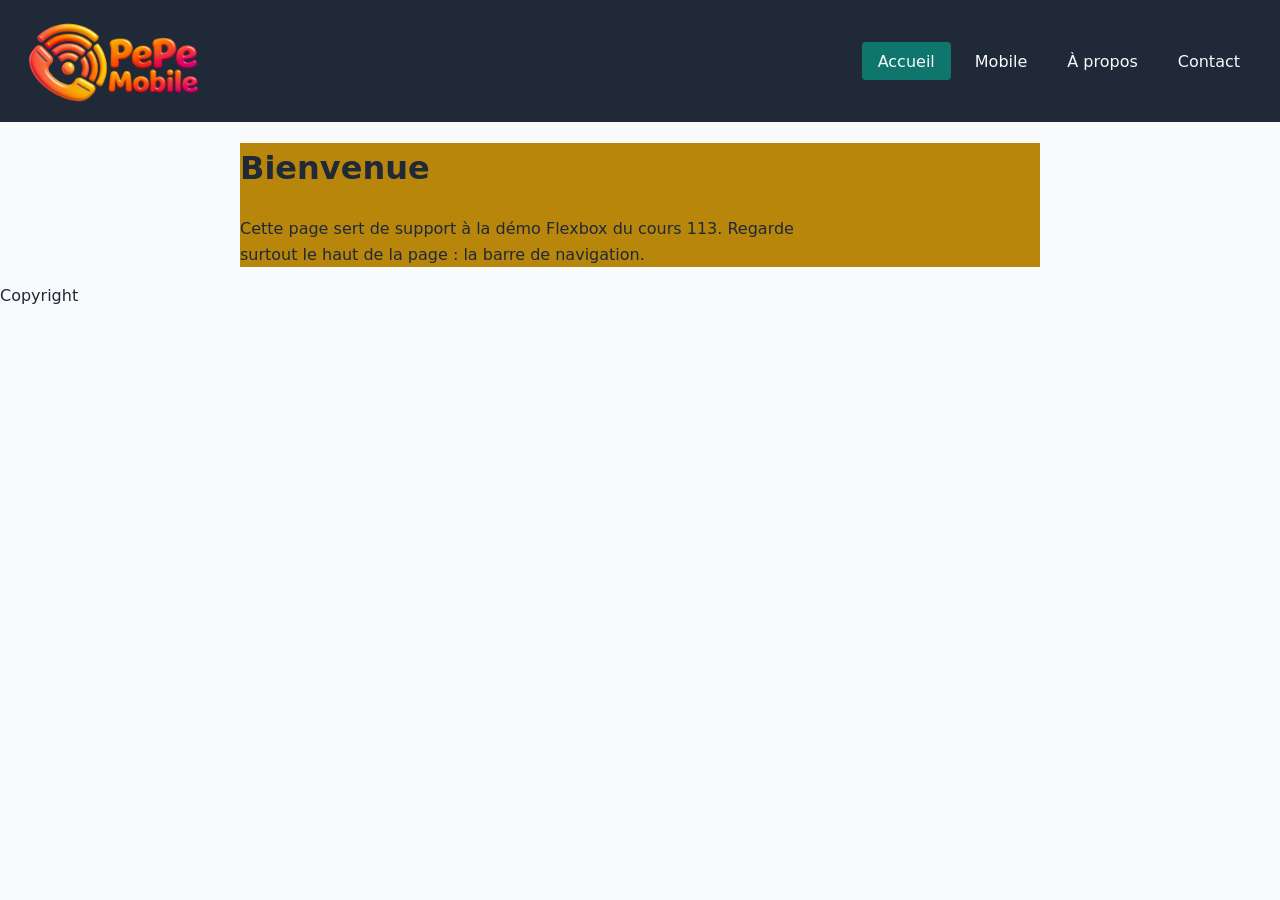
==== index.html @ 989363c5 "Modifications d'éléments" ====
<!DOCTYPE html>
<html lang="fr">
<head>
    <meta charset="utf-8">
    <meta name="viewport" content="width=device-width, initial-scale=1">
    <title>Accueil — Pepemobile</title>
    <link rel="stylesheet" href="css/style.css">
</head>
<body>
<header class="header">
    <a class="logo" href="index.html">
        <img class="logo-image" src="img/logo.png" alt="Logo PePe Mobile">
    </a>
    <nav>
        <ul class="menu">
            <li><a href="index.html" aria-current="page">Accueil</a></li>
            <li><a href="mobile.html">Mobile</a></li>
            <li><a href="a-propos.html">À propos</a></li>
            <li><a href="contact.html">Contact</a></li>
        </ul>
    </nav>
</header>

<main>
    <h1>Bienvenue</h1>
    <p>Cette page sert de support à la démo Flexbox du cours 113. Regarde surtout le haut de la page : la barre de navigation.</p>
</main>

<footer>
    <p>Copyright</p>
</footer>

</body>
</html>
---- css/style.css ----
:root {
    --color-bg: #f8fafc;
    --color-text: #1f2937;
    --color-dark: #1f2937;
    --color-primary: #0f766e;
}


body {
    margin: 0;
    font-family: system-ui, sans-serif;
    line-height: 1.6;
    color: var(--color-text);
    background-color: var(--color-bg);
}

header {
    background-color: var(--color-dark);
    padding: 1rem 1.5rem;
    display: flex;
    flex-wrap: wrap;
    justify-content: space-between;
    align-items: center;
    gap: .5rem;
}

header a {
    color: var(--color-bg);
    text-decoration: none;
}

.logo {
    display: flex;
    align-items: center;
    gap: .5rem;
    font-weight: bold;
}

.logo-image {
    height: 90px;
    width: auto;
}

.menu {
    list-style-type: none;
    padding: 0;
    margin: 0;
    display: flex;
    flex-wrap: wrap;
    gap: .5rem;
}

.menu a {
    color: var(--color-bg);
    padding: 0.6rem 1rem;
    border-radius: 0.25rem;
    transition: background-color 0.25s;
}
.menu a:hover,
.menu a:focus,
.menu [aria-current="page"] {
    background-color: var(--color-primary);
}

main {
    background-color: darkgoldenrod;
    margin-right: auto;
    margin-left: auto;
    max-width: 800px;
}

p{
    max-width: 60ch;
}
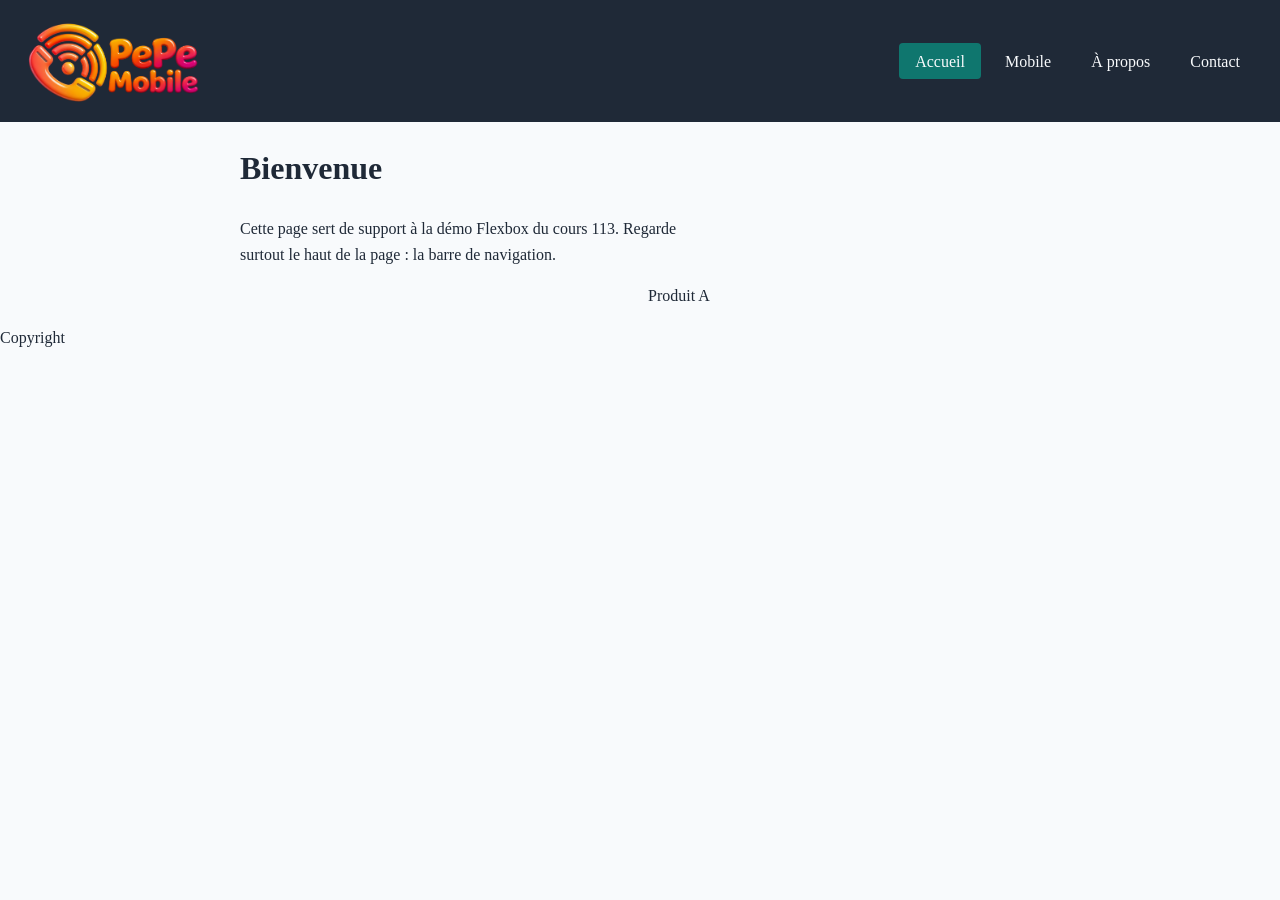
==== commit f972cad3: "Ajouts d'élements flex/responsive" ====
--- a/index.html
+++ b/index.html
@@ -24,6 +24,10 @@
 <main>
     <h1>Bienvenue</h1>
     <p>Cette page sert de support à la démo Flexbox du cours 113. Regarde surtout le haut de la page : la barre de navigation.</p>
+    <section class="galerie">
+        <article class="galerie-item"></article>
+        <article class="boite"> Produit A</article>
+    </section>
 </main>
 
 <footer>
--- a/css/style.css
+++ b/css/style.css
@@ -9,7 +9,7 @@
 
 body {
     margin: 0;
-    font-family: system-ui, sans-serif;
+    font-family: Verdana;
     line-height: 1.6;
     color: var(--color-text);
     background-color: var(--color-bg);
@@ -19,10 +19,7 @@
     background-color: var(--color-dark);
     padding: 1rem 1.5rem;
     display: flex;
-    flex-wrap: wrap;
-    justify-content: space-between;
-    align-items: center;
-    gap: .5rem;
+    flex-direction: column;
 }
 
 header a {
@@ -39,7 +36,7 @@
 
 .logo-image {
     height: 90px;
-    width: auto;
+    width: 100%; /* à voir si mettre sur auto*/
 }
 
 .menu {
@@ -47,7 +44,7 @@
     padding: 0;
     margin: 0;
     display: flex;
-    flex-wrap: wrap;
+    flex-direction: column;
     gap: .5rem;
 }
 
@@ -64,12 +61,45 @@
 }
 
 main {
-    background-color: darkgoldenrod;
     margin-right: auto;
     margin-left: auto;
     max-width: 800px;
 }
 
+.galerie {
+    display: grid;
+    gap: 1rem;
+    grid-template-columns: repeat(auto-fill, minmax(250px, 1fr));
+}
+
 p{
     max-width: 60ch;
-}+    gap: 1rem;
+}
+
+@media (min-width: 768px) {
+    .header {
+        flex-direction: row;
+        justify-content: space-between;
+        align-items: center;
+    }
+
+    .menu {
+        flex-direction: row;
+        gap: .5rem;
+    }
+
+    .galerie {
+        grid-template-columns: repeat(2, 1fr);
+    }
+}
+
+@media (min-width: 1024px) {
+    .galerie {
+        grid-template-columns: repeat(2, 1fr);
+    }
+}
+
+/*.carte {
+    display: flex;
+}*//
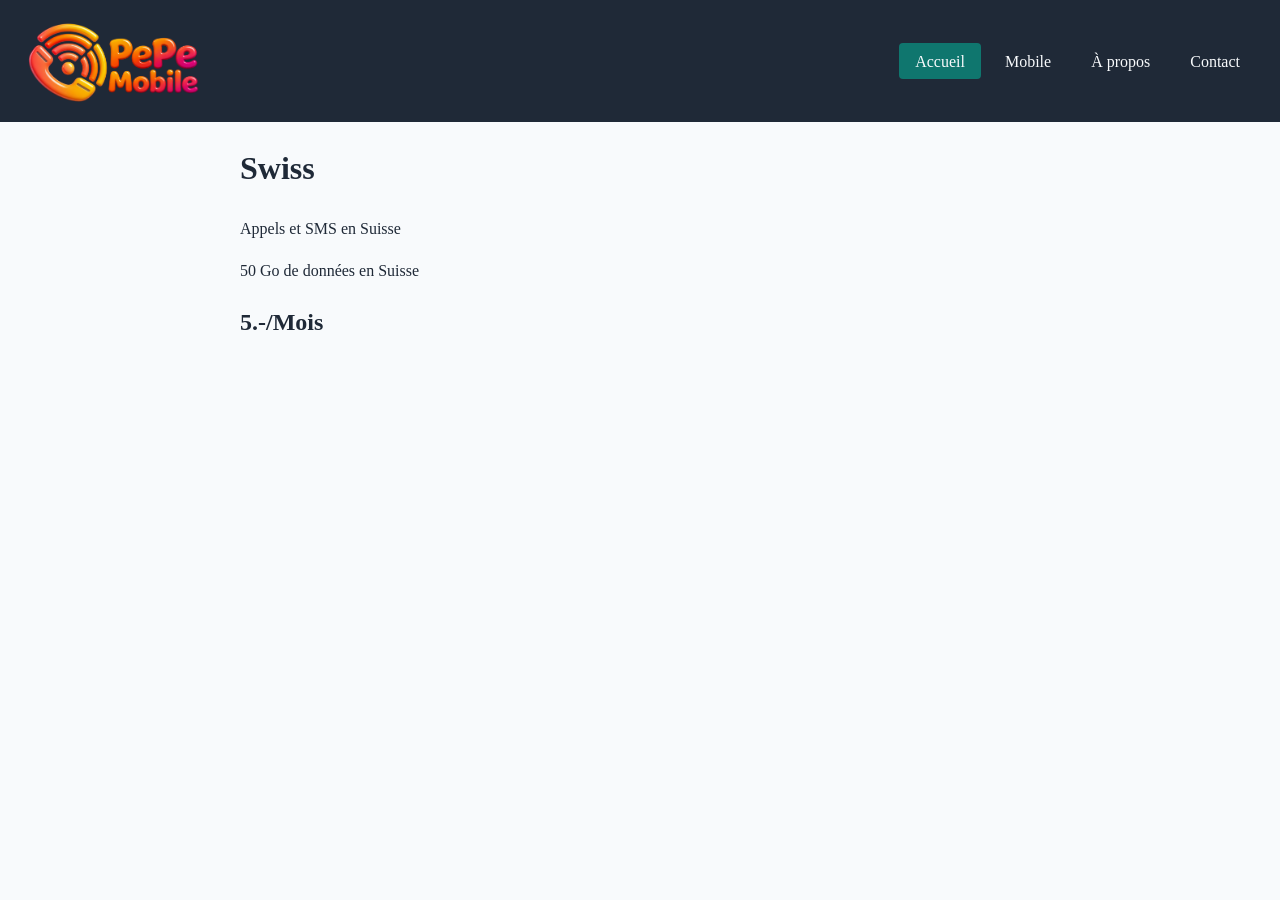
==== commit 6dcd75cb: "Ajout des articles" ====
--- a/index.html
+++ b/index.html
@@ -22,16 +22,14 @@
 </header>
 
 <main>
-    <h1>Bienvenue</h1>
-    <p>Cette page sert de support à la démo Flexbox du cours 113. Regarde surtout le haut de la page : la barre de navigation.</p>
-    <section class="galerie">
-        <article class="galerie-item"></article>
-        <article class="boite"> Produit A</article>
+    <h1>Swiss</h1>
+    <p>Appels et SMS en Suisse</p>
+    <p>50 Go de données en Suisse</p>
+    <h2>5.-/Mois</h2>
     </section>
 </main>
 
 <footer>
-    <p>Copyright</p>
 </footer>
 
 </body>
--- a/css/style.css
+++ b/css/style.css
@@ -36,7 +36,7 @@
 
 .logo-image {
     height: 90px;
-    width: 100%; /* à voir si mettre sur auto*/
+    width: auto; /* à voir si mettre sur auto*/
 }
 
 .menu {
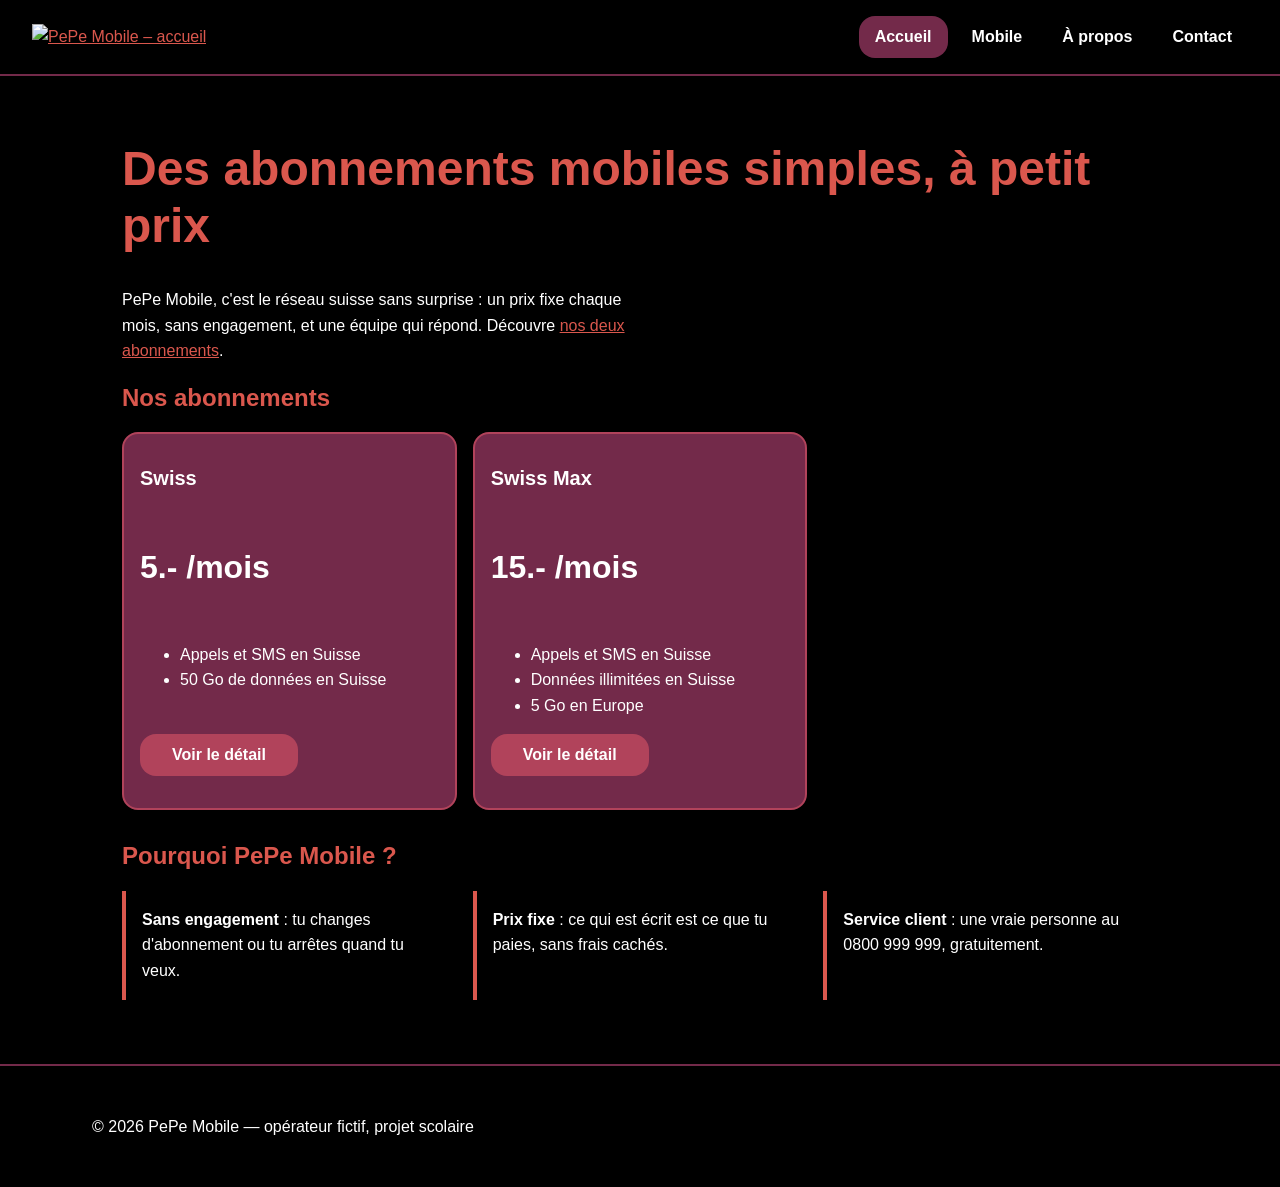
==== commit ce693bab: "Avancement du site - 3 petites erreurs corrigées - Logo plus léger : 31 Ko au lieu de 1,2 Mo - Les c" ====
--- a/index.html
+++ b/index.html
@@ -3,13 +3,14 @@
 <head>
     <meta charset="utf-8">
     <meta name="viewport" content="width=device-width, initial-scale=1">
-    <title>Accueil — Pepemobile</title>
-    <link rel="stylesheet" href="css/style.css">
+    <title>Accueil — PePe Mobile</title>
+    <link rel="stylesheet" href="style.css">
 </head>
 <body>
+
 <header class="header">
     <a class="logo" href="index.html">
-        <img class="logo-image" src="img/logo.png" alt="Logo PePe Mobile">
+        <img class="logo-image" src="img/logo.webp" alt="PePe Mobile – accueil">
     </a>
     <nav>
         <ul class="menu">
@@ -22,14 +23,44 @@
 </header>
 
 <main>
-    <h1>Swiss</h1>
-    <p>Appels et SMS en Suisse</p>
-    <p>50 Go de données en Suisse</p>
-    <h2>5.-/Mois</h2>
+    <h1>Des abonnements mobiles simples, à petit prix</h1>
+    <p>PePe Mobile, c'est le réseau suisse sans surprise : un prix fixe chaque mois, sans engagement, et une équipe qui répond. Découvre <a href="mobile.html">nos deux abonnements</a>.</p>
+
+    <h2>Nos abonnements</h2>
+    <section class="galerie">
+        <article class="carte">
+            <h3>Swiss</h3>
+            <p class="prix">5.- /mois</p>
+            <ul>
+                <li>Appels et SMS en Suisse</li>
+                <li>50 Go de données en Suisse</li>
+            </ul>
+            <a class="bouton" href="mobile.html">Voir le détail</a>
+        </article>
+        <article class="carte">
+            <h3>Swiss Max</h3>
+            <p class="prix">15.- /mois</p>
+            <ul>
+                <li>Appels et SMS en Suisse</li>
+                <li>Données illimitées en Suisse</li>
+                <li>5 Go en Europe</li>
+            </ul>
+            <a class="bouton" href="mobile.html">Voir le détail</a>
+        </article>
+    </section>
+
+    <section>
+        <h2>Pourquoi PePe Mobile ?</h2>
+        <ul class="avantages">
+            <li><strong>Sans engagement</strong> : tu changes d'abonnement ou tu arrêtes quand tu veux.</li>
+            <li><strong>Prix fixe</strong> : ce qui est écrit est ce que tu paies, sans frais cachés.</li>
+            <li><strong>Service client</strong> : une vraie personne au 0800 999 999, gratuitement.</li>
+        </ul>
     </section>
 </main>
 
-<footer>
+<footer class="pied">
+    <p>© 2026 PePe Mobile — opérateur fictif, projet scolaire</p>
 </footer>
 
 </body>
--- a/style.css
+++ b/style.css
@@ -0,0 +1,310 @@
+/* =========================================================================
+   PePe Mobile — feuille de style unique
+   Plan : 1. variables · 2. base · 3. en-tête et navigation · 4. contenu
+          5. galerie de cartes · 6. pied de page
+          7. tablette (≥ 768 px) · 8. bureau (≥ 1024 px)
+   Mobile d'abord : les règles sans media query sont celles du téléphone ;
+   les deux @media ajoutent la mise en page des écrans plus larges.
+   ========================================================================= */
+
+
+/* ---------- 1. Variables ---------- */
+:root {
+    /* Couleurs : la palette du README (Coolors). Chaque couleur a un rôle,
+       choisi pour que le texte reste lisible (contraste ≥ 4,5:1). */
+    --couleur-fond: #000000;          /* Black : le fond, qui fait briller le logo */
+    --couleur-texte: #ffffff;         /* White : le texte, 21:1 sur le noir */
+    --couleur-carte: #732a4a;         /* Dark Raspberry : fond des cartes, texte blanc 9,7:1 */
+    --couleur-bouton: #b1435b;        /* Berry Crush : fond des boutons, texte blanc 5,5:1 */
+    --couleur-lien: #da574d;          /* Rosy Copper : liens et titres sur le noir, 5,5:1
+                                         (mais blanc sur corail = 3,9:1 : jamais en fond de texte) */
+
+    /* Polices : Verdana partout (mon choix : très lisible à l'écran).
+       Deux variables, une par rôle : changer la police des titres ne demandera qu'une ligne.
+       Si Verdana manque sur l'appareil, Geneva puis une police sans empattement la remplacent. */
+    --police-titre: Verdana, Geneva, sans-serif;
+    --police-texte: Verdana, Geneva, sans-serif;
+
+    /* Espacements : une seule échelle, réutilisée partout (marges, espaces entre les blocs) */
+    --espace-s: 0.5rem;
+    --espace-m: 1rem;
+    --espace-l: 2rem;
+
+    --rayon: 1rem;                    /* arrondi des cartes et des boutons */
+}
+
+
+/* ---------- 2. Base ---------- */
+
+/* La largeur d'une boîte compte son padding et sa bordure (séance 8). */
+* {
+    box-sizing: border-box;
+}
+
+body {
+    margin: 0;
+    font-family: var(--police-texte);
+    font-size: 1rem;                  /* rem pour le texte : le visiteur peut l'agrandir */
+    line-height: 1.6;                 /* interligne aéré, entre 1.5 et 1.7 */
+    color: var(--couleur-texte);
+    background-color: var(--couleur-fond);
+}
+
+h1,
+h2,
+h3 {
+    font-family: var(--police-titre);
+    line-height: 1.2;
+}
+
+/* Les grands titres prennent la couleur d'accent (séance 6) ;
+   les h3 des cartes restent blancs : le corail sur le fond framboise ne se lirait pas (2,5:1). */
+h1,
+h2 {
+    color: var(--couleur-lien);
+}
+
+h1 {
+    font-size: 2rem;
+}
+
+h2 {
+    font-size: 1.5rem;
+}
+
+h3 {
+    font-size: 1.25rem;
+}
+
+/* Une image n'est jamais plus large que son conteneur (séance 8). */
+img {
+    max-width: 100%;
+    height: auto;
+}
+
+/* Les liens : un état pour chaque situation. */
+a {
+    color: var(--couleur-lien);
+}
+
+a:visited {
+    color: var(--couleur-texte);      /* un lien déjà visité passe en blanc */
+}
+
+a:hover,
+a:focus {
+    text-decoration: none;            /* le soulignement disparaît sous la souris ou au clavier */
+}
+
+
+/* ---------- 3. En-tête et navigation (Flexbox) ---------- */
+.header {
+    display: flex;
+    flex-direction: column;           /* téléphone : le logo au-dessus du menu */
+    align-items: center;
+    gap: var(--espace-m);
+    padding: var(--espace-m);
+    border-bottom: 2px solid var(--couleur-carte);
+}
+
+.logo-image {
+    height: 90px;                     /* la hauteur du logo dans l'en-tête */
+    width: auto;                      /* la largeur suit : les proportions sont gardées */
+}
+
+.menu {
+    display: flex;
+    flex-direction: column;           /* téléphone : les liens les uns sous les autres */
+    align-items: center;
+    gap: var(--espace-s);
+    margin: 0;
+    padding: 0;
+    list-style: none;
+}
+
+.menu a {
+    display: block;
+    padding: var(--espace-s) var(--espace-m);
+    border-radius: var(--rayon);
+    color: var(--couleur-texte);
+    font-weight: bold;
+    text-decoration: none;
+    transition: background-color 0.25s;   /* le fond change en douceur */
+}
+
+/* Dans le menu, un lien visité garde sa couleur : c'est de la navigation, pas un article lu. */
+.menu a:visited {
+    color: var(--couleur-texte);
+}
+
+.menu a:hover,
+.menu a:focus {
+    background-color: var(--couleur-bouton);
+}
+
+/* La page où l'on est : aria-current="page" (séance 10). */
+.menu [aria-current="page"] {
+    background-color: var(--couleur-carte);
+}
+
+
+/* ---------- 4. Contenu ---------- */
+main {
+    max-width: 1100px;
+    margin: 0 auto;                   /* centré (séance 10) */
+    padding: var(--espace-l) var(--espace-m);
+}
+
+section {
+    margin-bottom: var(--espace-l);
+}
+
+p {
+    max-width: 60ch;                  /* des lignes pas trop longues : plus faciles à lire */
+}
+
+/* Un lien qui a l'air d'un bouton : il mène vers une autre page. */
+.bouton {
+    display: inline-block;
+    padding: var(--espace-s) var(--espace-l);
+    border-radius: var(--rayon);
+    background-color: var(--couleur-bouton);
+    color: var(--couleur-texte);
+    font-weight: bold;
+    text-decoration: none;
+    transition: background-color 0.25s;
+}
+
+.bouton:visited {
+    color: var(--couleur-texte);
+}
+
+.bouton:hover,
+.bouton:focus {
+    background-color: var(--couleur-carte);
+}
+
+/* Les listes d'arguments (« Pourquoi PePe Mobile ? », « Nos valeurs ») : une petite bordure à gauche. */
+.avantages {
+    display: grid;
+    gap: var(--espace-m);
+    padding: 0;
+    list-style: none;
+}
+
+.avantages li {
+    padding: var(--espace-m);
+    border-left: 4px solid var(--couleur-lien);
+}
+
+/* Texte + image : l'un sous l'autre sur téléphone, côte à côte dès 768 px. */
+.colonnes {
+    display: grid;
+    gap: var(--espace-l);
+    align-items: center;
+}
+
+figure {
+    margin: 0;
+}
+
+figure img {
+    border-radius: var(--rayon);
+}
+
+figcaption {
+    margin-top: var(--espace-s);
+    color: var(--couleur-lien);
+}
+
+/* Un tableau pour des données (séance 4). */
+table {
+    border-collapse: collapse;
+}
+
+th,
+td {
+    padding: var(--espace-s) var(--espace-m);
+    border: 1px solid var(--couleur-carte);
+    text-align: left;
+}
+
+
+/* ---------- 5. Galerie de cartes (CSS Grid, séance 11) ---------- */
+.galerie {
+    display: grid;
+    gap: 1rem;
+    /* autant de colonnes de 250 px au moins que la largeur le permet : 1 sur téléphone, 2 ou 3 sur un grand écran */
+    grid-template-columns: repeat(auto-fill, minmax(250px, 1fr));
+}
+
+/* Une carte : bordure, fond et espacement intérieur (séance 8).
+   Grid pour la galerie, Flexbox dans la carte (séance 11) : les boutons s'alignent en bas. */
+.carte {
+    display: flex;
+    flex-direction: column;           /* le titre, le prix, la liste et le bouton, les uns sous les autres */
+    align-items: flex-start;          /* le bouton garde sa largeur, il ne s'étire pas */
+    padding: var(--espace-l) var(--espace-m);
+    border: 2px solid var(--couleur-bouton);
+    border-radius: var(--rayon);
+    background-color: var(--couleur-carte);
+}
+
+.carte h3 {
+    margin-top: 0;
+}
+
+.carte ul {
+    flex-grow: 1;                     /* la liste prend la place libre : le bouton descend en bas de la carte */
+}
+
+.prix {
+    font-size: 2rem;
+    font-weight: bold;
+}
+
+
+/* ---------- 6. Pied de page ---------- */
+.pied {
+    padding: var(--espace-l) var(--espace-m);
+    border-top: 2px solid var(--couleur-carte);
+    text-align: center;
+}
+
+
+/* ---------- 7. Tablette : à partir de 768 px ---------- */
+@media (min-width: 768px) {
+    .header {
+        flex-direction: row;          /* le logo à gauche, le menu à droite */
+        justify-content: space-between;
+        padding: var(--espace-m) var(--espace-l);
+    }
+
+    .menu {
+        flex-direction: row;          /* les liens côte à côte (séance 11) */
+    }
+
+    h1 {
+        font-size: 2.5rem;
+    }
+
+    .colonnes {
+        grid-template-columns: 1fr 1fr;
+    }
+
+    .avantages {
+        grid-template-columns: repeat(3, 1fr);    /* les trois arguments côte à côte */
+    }
+}
+
+
+/* ---------- 8. Bureau : à partir de 1024 px ---------- */
+@media (min-width: 1024px) {
+    h1 {
+        font-size: 3rem;
+    }
+
+    main {
+        padding: var(--espace-l);
+    }
+}
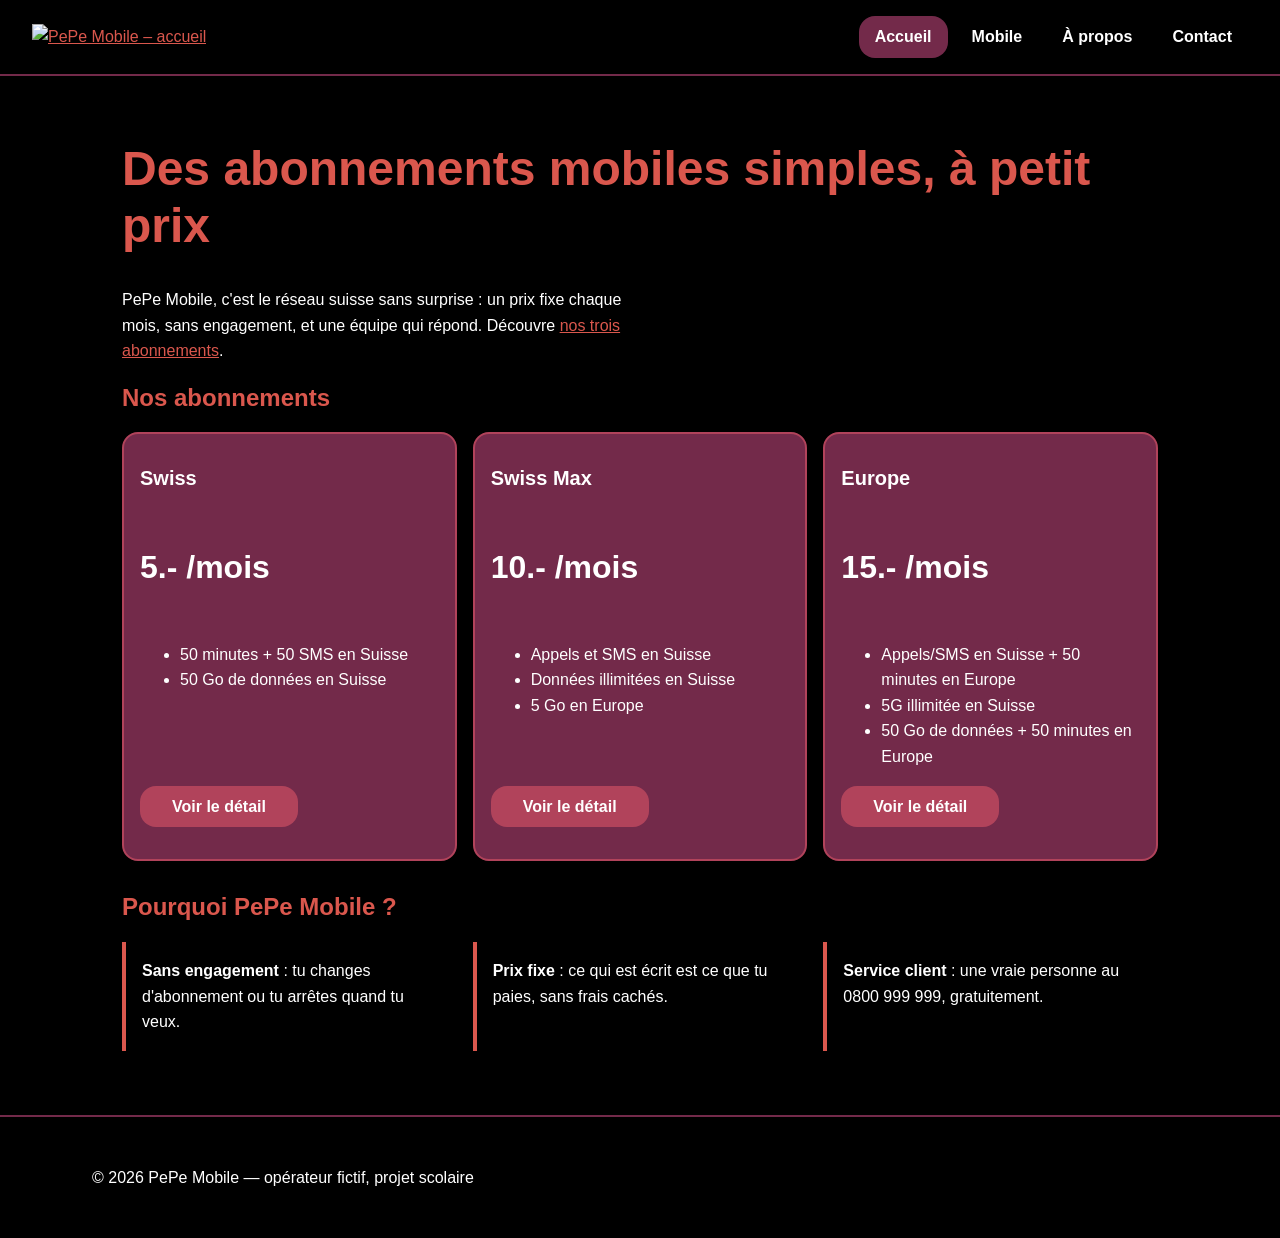
==== commit 8e84fdd3: "Corrections d'erreurs ; - pied de page trop haut lorsqu'on est sous contact - ajout une offre à 15.-" ====
--- a/index.html
+++ b/index.html
@@ -24,7 +24,7 @@
 
 <main>
     <h1>Des abonnements mobiles simples, à petit prix</h1>
-    <p>PePe Mobile, c'est le réseau suisse sans surprise : un prix fixe chaque mois, sans engagement, et une équipe qui répond. Découvre <a href="mobile.html">nos deux abonnements</a>.</p>
+    <p>PePe Mobile, c'est le réseau suisse sans surprise : un prix fixe chaque mois, sans engagement, et une équipe qui répond. Découvre <a href="mobile.html">nos trois abonnements</a>.</p>
 
     <h2>Nos abonnements</h2>
     <section class="galerie">
@@ -32,18 +32,28 @@
             <h3>Swiss</h3>
             <p class="prix">5.- /mois</p>
             <ul>
-                <li>Appels et SMS en Suisse</li>
+                <li>50 minutes + 50 SMS en Suisse</li>
                 <li>50 Go de données en Suisse</li>
             </ul>
             <a class="bouton" href="mobile.html">Voir le détail</a>
         </article>
         <article class="carte">
             <h3>Swiss Max</h3>
-            <p class="prix">15.- /mois</p>
+            <p class="prix">10.- /mois</p>
             <ul>
                 <li>Appels et SMS en Suisse</li>
                 <li>Données illimitées en Suisse</li>
                 <li>5 Go en Europe</li>
+            </ul>
+            <a class="bouton" href="mobile.html">Voir le détail</a>
+        </article>
+        <article class="carte">
+            <h3>Europe</h3>
+            <p class="prix">15.- /mois</p>
+            <ul>
+                <li>Appels/SMS en Suisse + 50 minutes en Europe</li>
+                <li>5G illimitée en Suisse</li>
+                <li>50 Go de données + 50 minutes en Europe</li>
             </ul>
             <a class="bouton" href="mobile.html">Voir le détail</a>
         </article>
--- a/style.css
+++ b/style.css
@@ -1,55 +1,42 @@
-/* =========================================================================
-   PePe Mobile — feuille de style unique
-   Plan : 1. variables · 2. base · 3. en-tête et navigation · 4. contenu
-          5. galerie de cartes · 6. pied de page
-          7. tablette (≥ 768 px) · 8. bureau (≥ 1024 px)
-   Mobile d'abord : les règles sans media query sont celles du téléphone ;
-   les deux @media ajoutent la mise en page des écrans plus larges.
-   ========================================================================= */
-
-
-/* ---------- 1. Variables ---------- */
+/*  PePe Mobile : la feuille de style */
+/* D'abord le téléphone. En bas, les @media changent la page pour les écrans plus grands. */
+
+
+/*  Les variables : mes couleurs, ma police et mes espaces  */
 :root {
-    /* Couleurs : la palette du README (Coolors). Chaque couleur a un rôle,
-       choisi pour que le texte reste lisible (contraste ≥ 4,5:1). */
-    --couleur-fond: #000000;          /* Black : le fond, qui fait briller le logo */
-    --couleur-texte: #ffffff;         /* White : le texte, 21:1 sur le noir */
-    --couleur-carte: #732a4a;         /* Dark Raspberry : fond des cartes, texte blanc 9,7:1 */
-    --couleur-bouton: #b1435b;        /* Berry Crush : fond des boutons, texte blanc 5,5:1 */
-    --couleur-lien: #da574d;          /* Rosy Copper : liens et titres sur le noir, 5,5:1
-                                         (mais blanc sur corail = 3,9:1 : jamais en fond de texte) */
-
-    /* Polices : Verdana partout (mon choix : très lisible à l'écran).
-       Deux variables, une par rôle : changer la police des titres ne demandera qu'une ligne.
-       Si Verdana manque sur l'appareil, Geneva puis une police sans empattement la remplacent. */
-    --police-titre: Verdana, Geneva, sans-serif;
-    --police-texte: Verdana, Geneva, sans-serif;
-
-    /* Espacements : une seule échelle, réutilisée partout (marges, espaces entre les blocs) */
-    --espace-s: 0.5rem;
-    --espace-m: 1rem;
-    --espace-l: 2rem;
-
-    --rayon: 1rem;                    /* arrondi des cartes et des boutons */
-}
-
-
-/* ---------- 2. Base ---------- */
-
-/* La largeur d'une boîte compte son padding et sa bordure (séance 8). */
+    --couleur-fond: #000000;          /* noir : le fond de la page */
+    --couleur-texte: #ffffff;         /* blanc : le texte */
+    --couleur-carte: #732a4a;         /* framboise foncé : le fond des cartes */
+    --couleur-bouton: #b1435b;        /* framboise : les boutons */
+    --couleur-lien: #da574d;          /* corail : les liens et les titres */
+
+    --police-titre: Verdana, Geneva, sans-serif;   /* la police des titres */
+    --police-texte: Verdana, Geneva, sans-serif;   /* la police du texte */
+
+    --espace-s: 0.5rem;               /* petit espace */
+    --espace-m: 1rem;                 /* espace moyen */
+    --espace-l: 2rem;                 /* grand espace */
+
+    --rayon: 1rem;                    /* les coins arrondis */
+}
+
+
+/* La taille d'une boîte compte aussi le padding et sa bordure */
 * {
     box-sizing: border-box;
 }
 
+/* Toute la page : fond noir, texte blanc, en Verdana */
 body {
-    margin: 0;
+    margin: 0;                        /* pas de marge autour de la page */
     font-family: var(--police-texte);
-    font-size: 1rem;                  /* rem pour le texte : le visiteur peut l'agrandir */
-    line-height: 1.6;                 /* interligne aéré, entre 1.5 et 1.7 */
+    font-size: 1rem;                  /* en rem : le visiteur peut agrandir le texte */
+    line-height: 1.6;                 /* de l'espace entre les lignes */
     color: var(--couleur-texte);
     background-color: var(--couleur-fond);
 }
 
+/* Les titres */
 h1,
 h2,
 h3 {
@@ -57,15 +44,14 @@
     line-height: 1.2;
 }
 
-/* Les grands titres prennent la couleur d'accent (séance 6) ;
-   les h3 des cartes restent blancs : le corail sur le fond framboise ne se lirait pas (2,5:1). */
+/* Les grands titres en corail */
 h1,
 h2 {
     color: var(--couleur-lien);
 }
 
 h1 {
-    font-size: 2rem;
+    font-size: 2rem; /* le plus grand titre */
 }
 
 h2 {
@@ -76,94 +62,99 @@
     font-size: 1.25rem;
 }
 
-/* Une image n'est jamais plus large que son conteneur (séance 8). */
+/* Une image ne dépasse jamais de son cadre */
 img {
     max-width: 100%;
     height: auto;
 }
 
-/* Les liens : un état pour chaque situation. */
+/* Les liens */
 a {
-    color: var(--couleur-lien);
+    color: var(--couleur-lien);       /* corail */
 }
 
 a:visited {
-    color: var(--couleur-texte);      /* un lien déjà visité passe en blanc */
+    color: var(--couleur-texte);      /* blanc */
 }
 
 a:hover,
 a:focus {
-    text-decoration: none;            /* le soulignement disparaît sous la souris ou au clavier */
-}
-
-
-/* ---------- 3. En-tête et navigation (Flexbox) ---------- */
+    text-decoration: none;
+}
+
+
+/* L'en-tête, le logo et le menu */
 .header {
-    display: flex;
-    flex-direction: column;           /* téléphone : le logo au-dessus du menu */
-    align-items: center;
-    gap: var(--espace-m);
+    display: flex;                    /* Flexbox range le logo et le menu */
+    flex-direction: column;           /* sur téléphone : le logo au-dessus du menu */
+    align-items: center;              /* au centre */
+    gap: var(--espace-m);             /* de l'espace entre le logo et le menu */
     padding: var(--espace-m);
-    border-bottom: 2px solid var(--couleur-carte);
+    border-bottom: 2px solid var(--couleur-carte);   /* une ligne sous l'en-tête */
 }
 
 .logo-image {
-    height: 90px;                     /* la hauteur du logo dans l'en-tête */
-    width: auto;                      /* la largeur suit : les proportions sont gardées */
-}
-
+    height: 90px;                     /* la hauteur du logo */
+    width: auto;                      /* la largeur suit toute seule */
+}
+
+/* Le menu : sur téléphone, les liens les uns sous les autres */
 .menu {
     display: flex;
-    flex-direction: column;           /* téléphone : les liens les uns sous les autres */
+    flex-direction: column;
     align-items: center;
     gap: var(--espace-s);
     margin: 0;
     padding: 0;
-    list-style: none;
-}
-
+    list-style: none;                 /* pas de puces */
+}
+
+/* Un lien du menu */
 .menu a {
     display: block;
     padding: var(--espace-s) var(--espace-m);
     border-radius: var(--rayon);
     color: var(--couleur-texte);
     font-weight: bold;
-    text-decoration: none;
-    transition: background-color 0.25s;   /* le fond change en douceur */
-}
-
-/* Dans le menu, un lien visité garde sa couleur : c'est de la navigation, pas un article lu. */
+    text-decoration: none;            /* pas de soulignement */
+    transition: background-color 0.25s;   /* la couleur change doucement */
+}
+
+/* Dans le menu, un lien visité reste blanc */
 .menu a:visited {
     color: var(--couleur-texte);
 }
 
+/* Sous la souris ou avec la touche Tab : fond framboise */
 .menu a:hover,
 .menu a:focus {
     background-color: var(--couleur-bouton);
 }
 
-/* La page où l'on est : aria-current="page" (séance 10). */
+/* La page où on est : fond framboise foncé */
 .menu [aria-current="page"] {
     background-color: var(--couleur-carte);
 }
 
-
-/* ---------- 4. Contenu ---------- */
+.contact_1 {
+    height: 45rem;
+}
+/* ----- Le contenu ----- */
 main {
-    max-width: 1100px;
-    margin: 0 auto;                   /* centré (séance 10) */
+    max-width: 1100px;                /* pas plus large que 1100 px */
+    margin: 0 auto;                   /* au centre de l'écran */
     padding: var(--espace-l) var(--espace-m);
 }
 
 section {
-    margin-bottom: var(--espace-l);
+    margin-bottom: var(--espace-l);   /* de l'espace sous chaque partie */
 }
 
 p {
-    max-width: 60ch;                  /* des lignes pas trop longues : plus faciles à lire */
-}
-
-/* Un lien qui a l'air d'un bouton : il mène vers une autre page. */
+    max-width: 60ch;                  /* des lignes pas trop longues, plus faciles à lire */
+}
+
+/* Un lien qui ressemble à un bouton */
 .bouton {
     display: inline-block;
     padding: var(--espace-s) var(--espace-l);
@@ -179,47 +170,51 @@
     color: var(--couleur-texte);
 }
 
+/* Sous la souris ou avec la touche Tab : fond framboise foncé */
 .bouton:hover,
 .bouton:focus {
     background-color: var(--couleur-carte);
 }
 
-/* Les listes d'arguments (« Pourquoi PePe Mobile ? », « Nos valeurs ») : une petite bordure à gauche. */
+/* Les listes « Pourquoi PePe Mobile ? » et « Nos valeurs » */
 .avantages {
     display: grid;
     gap: var(--espace-m);
     padding: 0;
-    list-style: none;
+    list-style: none;                 /* pas de puces */
 }
 
 .avantages li {
     padding: var(--espace-m);
-    border-left: 4px solid var(--couleur-lien);
-}
-
-/* Texte + image : l'un sous l'autre sur téléphone, côte à côte dès 768 px. */
+    border-left: 4px solid var(--couleur-lien);   /* une barre corail à gauche */
+}
+
+/* Texte et image : l'un sous l'autre sur téléphone */
 .colonnes {
     display: grid;
     gap: var(--espace-l);
     align-items: center;
 }
 
+/* L'image avec sa légende */
 figure {
     margin: 0;
 }
 
 figure img {
-    border-radius: var(--rayon);
+    border-radius: var(--rayon);      /* coins arrondis */
 }
 
 figcaption {
     margin-top: var(--espace-s);
-    color: var(--couleur-lien);
-}
-
-/* Un tableau pour des données (séance 4). */
+    color: var(--couleur-lien);       /* la légende en corail */
+}
+
+/* Le tableau des abonnements */
 table {
-    border-collapse: collapse;
+    width: 100%;                      /* toute la largeur */
+    border-collapse: collapse;        /* une seule ligne entre les cases */
+    border-spacing: 0;
 }
 
 th,
@@ -230,20 +225,18 @@
 }
 
 
-/* ---------- 5. Galerie de cartes (CSS Grid, séance 11) ---------- */
+/* ----- La galerie des abonnements (Grid) ----- */
 .galerie {
-    display: grid;
-    gap: 1rem;
-    /* autant de colonnes de 250 px au moins que la largeur le permet : 1 sur téléphone, 2 ou 3 sur un grand écran */
-    grid-template-columns: repeat(auto-fill, minmax(250px, 1fr));
-}
-
-/* Une carte : bordure, fond et espacement intérieur (séance 8).
-   Grid pour la galerie, Flexbox dans la carte (séance 11) : les boutons s'alignent en bas. */
+    display: grid;                    /* une grille */
+    gap: 1rem;                        /* de l'espace entre les cartes */
+    grid-template-columns: repeat(auto-fill, minmax(250px, 1fr));   /* autant de colonnes que possible, de 250 px au moins */
+}
+
+/* Une carte d'abonnement (Flexbox à l'intérieur) */
 .carte {
     display: flex;
-    flex-direction: column;           /* le titre, le prix, la liste et le bouton, les uns sous les autres */
-    align-items: flex-start;          /* le bouton garde sa largeur, il ne s'étire pas */
+    flex-direction: column;           /* le contenu de haut en bas */
+    align-items: flex-start;          /* le bouton garde sa taille */
     padding: var(--espace-l) var(--espace-m);
     border: 2px solid var(--couleur-bouton);
     border-radius: var(--rayon);
@@ -251,28 +244,29 @@
 }
 
 .carte h3 {
-    margin-top: 0;
+    margin-top: 0;                    /* pas d'espace au-dessus du titre */
 }
 
 .carte ul {
-    flex-grow: 1;                     /* la liste prend la place libre : le bouton descend en bas de la carte */
-}
-
+    flex-grow: 1;                     /* la liste prend la place libre : les boutons s'alignent en bas */
+}
+
+/* Le prix, en grand et en gras */
 .prix {
     font-size: 2rem;
     font-weight: bold;
 }
 
 
-/* ---------- 6. Pied de page ---------- */
+/* ----- Le pied de page ----- */
 .pied {
     padding: var(--espace-l) var(--espace-m);
-    border-top: 2px solid var(--couleur-carte);
+    border-top: 2px solid var(--couleur-carte);   /* une ligne au-dessus */
     text-align: center;
 }
 
 
-/* ---------- 7. Tablette : à partir de 768 px ---------- */
+/* ----- Tablette : à partir de 768 px ----- */
 @media (min-width: 768px) {
     .header {
         flex-direction: row;          /* le logo à gauche, le menu à droite */
@@ -281,30 +275,30 @@
     }
 
     .menu {
-        flex-direction: row;          /* les liens côte à côte (séance 11) */
+        flex-direction: row;          /* les liens côte à côte */
     }
 
     h1 {
-        font-size: 2.5rem;
+        font-size: 2.5rem;            /* un titre plus grand */
     }
 
     .colonnes {
-        grid-template-columns: 1fr 1fr;
+        grid-template-columns: 1fr 1fr;   /* texte et image côte à côte */
     }
 
     .avantages {
-        grid-template-columns: repeat(3, 1fr);    /* les trois arguments côte à côte */
-    }
-}
-
-
-/* ---------- 8. Bureau : à partir de 1024 px ---------- */
+        grid-template-columns: repeat(3, 1fr);   /* 3 colonnes */
+    }
+}
+
+
+/* ----- Ordinateur : à partir de 1024 px ----- */
 @media (min-width: 1024px) {
     h1 {
-        font-size: 3rem;
+        font-size: 3rem;              /* un titre encore plus grand */
     }
 
     main {
-        padding: var(--espace-l);
-    }
-}
+        padding: var(--espace-l);     /* plus d'espace autour du contenu */
+    }
+}
